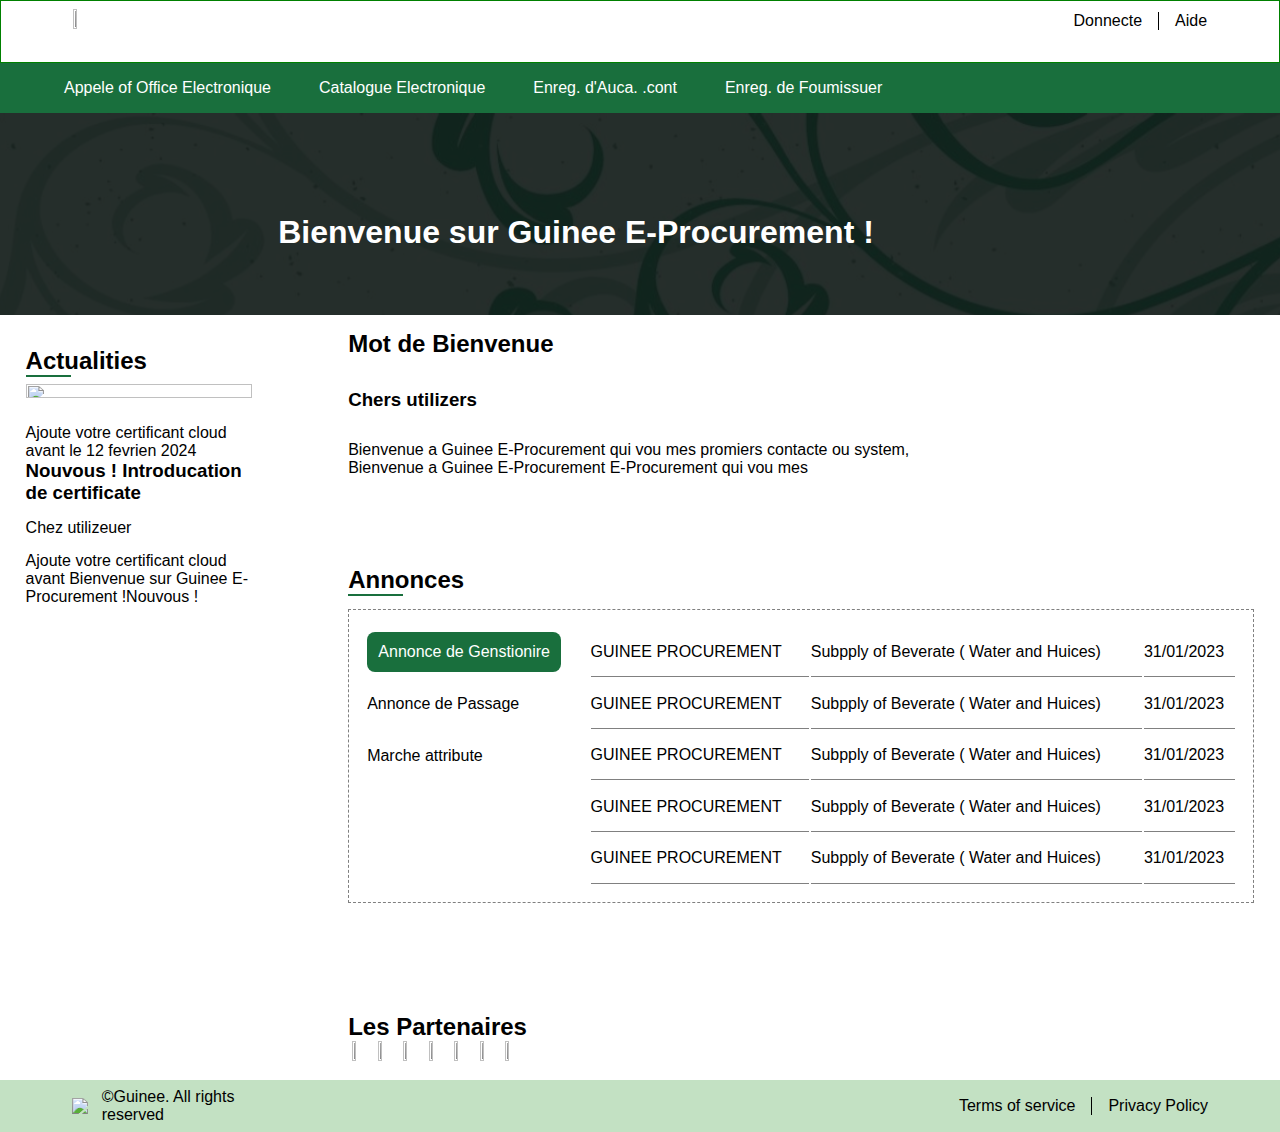
==== index.html @ f7848c7f "[fx]: files" ====
<!DOCTYPE html>
<html lang="en">

<head>
    <meta charset="UTF-8">
    <meta name="viewport" content="width=device-width, initial-scale=1.0">
    <title>Document</title>
    <link rel="stylesheet" href="./src/pages/home/index.css">
    <link rel="stylesheet" href="https://cdnjs.cloudflare.com/ajax/libs/font-awesome/6.0.0/css/all.min.css"
        integrity="sha512-9usAa10IRO0HhonpyAIVpjrylPvoDwiPUiKdWk5t3PyolY1cOd4DSE0Ga+ri4AuTroPR5aQvXU9xC6qOPnzFeg=="
        crossorigin="anonymous" referrerpolicy="no-referrer" />
</head>

<body>
    <div class="header">
        <div class="sub-header-1">
            <div class="up-header">
                <img class="up-header-logo" src="../../assets/images/gunea.png" />
                <ul>
                    <li><a href=""></a>Donnecte</li>
                    <li><a href=""></a>Aide</li>
                </ul>
            </div>
        </div>
        <div class="sub-header-2">
            <div class="nav-bar">
                <ul>
                    <li>Appele of Office Electronique</li>
                    <li>Catalogue Electronique</li>
                    <li>Enreg. d'Auca. .cont</li>
                    <li>Enreg. de Foumissuer</li>
                </ul>
            </div>
        </div>
        <div class="sub-header-3">
            <div class="sub-header-3-child">

            </div>
            <h1>Bienvenue sur Guinee E-Procurement !</h1>
        </div>
    </div>
    <div class="content-body">
        <div class="sub-content-body">
            <div class="left-content-body">
                <h2>Actualities</h2>
                <div class="left-content-body-img-content">
                    <img class="left-content-body-img" src="../../assets/images/backetbook.png" />
                    <p>Ajoute votre certificant cloud avant le 12 fevrien 2024</p>
                </div>
                <div class="bottom-left-content">
                    <h3>Nouvous ! Introducation <br> de certificate</h4>
                        <p>Chez utilizeuer</p>
                        <p>Ajoute votre certificant cloud avant Bienvenue sur Guinee E-Procurement !Nouvous !
                        </p>
                </div>

            </div>
            <div class="right-content-body">
                <div class="up-right-content-body">
                    <h2>Mot de Bienvenue</h2>
                    <h3>Chers utilizers</h3>
                    <p>Bienvenue a Guinee E-Procurement qui vou mes promiers contacte ou system, Bienvenue a Guinee
                        E-Procurement E-Procurement qui vou mes </p>
                </div>
                <div class="table-holder">
                    <h2 class="table-holder-header">Annonces</h2>
                    <span class="table-holder-span"></span>
                    <table>
                        <tr>
                            <td>
                                <span class="first-td">Annonce de Genstionire</span>
                            </td>
                            <td>GUINEE PROCUREMENT</td>
                            <td>Subpply of Beverate ( Water and Huices)</td>
                            <td>31/01/2023</td>
                        </tr>
                        <tr>
                            <td>Annonce de Passage</td>
                            <td>GUINEE PROCUREMENT</td>
                            <td>Subpply of Beverate ( Water and Huices)</td>
                            <td>31/01/2023</td>
                        </tr>
                        <tr>
                            <td>Marche attribute</td>
                            <td>GUINEE PROCUREMENT</td>
                            <td>Subpply of Beverate ( Water and Huices)</td>
                            <td>31/01/2023</td>
                        </tr>
                        <tr>
                            <td></td>
                            <td>GUINEE PROCUREMENT</td>
                            <td>Subpply of Beverate ( Water and Huices)</td>
                            <td>31/01/2023</td>
                        </tr>
                        <tr>
                            <td></td>
                            <td>GUINEE PROCUREMENT</td>
                            <td>Subpply of Beverate ( Water and Huices)</td>
                            <td>31/01/2023</td>
                        </tr>

                    </table>
                </div>
                <div class="parteners-holder">
                    <h2>Les Partenaires</h2>
                    <div class="partenaires">
                        <img src="../../assets/images/airguinee.jpeg" />
                        <img src="../../assets/images/orabank.jpeg" />
                        <img src="../../assets/images/societegeneral.png" />
                        <img src="../../assets/images/vista.jpeg" />
                        <img src="../../assets/images/societegeneral.png" />
                        <img src="../../assets/images/ballon.png" />
                        <img src="../../assets/images/guilab.jpeg" />
                    </div>
                </div>
            </div>
        </div>
    </div>
    <div class="footer">
        <div class="up-header">
            <div class="image-copyright-holder">
                <img src="../../assets/images/gunea.png" />
                <p>&copy;Guinee. All rights reserved</p>
            </div>
            <ul>
                <li><a href=""></a>Terms of service</li>
                <li><a href=""></a>Privacy Policy</li>
            </ul>
        </div>
    </div>
</body>

</html>
---- src/pages/home/index.css ----
*{
    margin: 0%;
    padding: 0%;
    box-sizing: border-box;
}


html{
    scroll-behavior: smooth;
}
body{
    font-family: sans-serif;
}

.header {
    background-color: white;
    width: 100vw;
    height: 35vh;
}

.up-header {
    display: flex;
    flex-direction: row;
    justify-content: space-between;
    width: 90%;
    justify-items: center;
    align-items: center;
    margin: auto;
    padding: 0.5em;
}
.up-header > ul {
    display:  flex;
    flex-direction: row;
    justify-content: space-between;
    gap: 1rem;
    list-style-type: none;
}

.up-header > ul > li:nth-last-child(2) {
    border: 1px solid black;
    border-top: none;
    border-bottom: none;
    border-left: none;
    padding-right: 1rem;
  
}

.sub-header-1 {
    width: 100%;
    background-color: white;
    height: 20%;
    border: 1px solid green;

}
.sub-header-2 {
    width: 100%;
    background-color: #196F3D;
    height: 16%;
    position: sticky;
    top: 0;
    z-index: 100;
}
.up-header-logo{
    width: 3%;
    height: 1%;
}

/* Mavigation bar */

.nav-bar {
    width: 90%;
    margin: auto;
    height: 100%;
}

.nav-bar > ul {
    display: flex;
    flex-direction: row;
    align-items: center;
    height: 100%;
    color: white;
    justify-content: start;
    gap: 3rem;
}

.nav-bar > ul  > li {
    list-style-type: none;
}

.sub-header-3{
    align-items: center;
    justify-content: center;
    height: 64%;
    font: bold;
    position: relative;
}

.sub-header-3-child {
    background-image: url('../../assets/images/bg.png');
    display: flex;
    align-items: center;
    justify-content: center;
    filter: brightness(18%);
    height: 100%;
    width: 100%;
    font: bold;
}
.sub-header-3 > h1 {
    position: absolute;
    margin: auto;
    width: 90%;
    top: 50%;
    color: white;
    text-align: center;
} 

.content-body {
    background-color: white;
    height: 85vh;
}
.sub-content-body {
    width: 96%;
    height: 100%;
    margin: auto;
    display: flex;
    gap: 6rem;
}
.left-content-body {
    display: flex;
    flex-direction: column;
    align-items: start;
    width: 20%;
    padding-top: 2rem;
}

.left-content-body-img{
    width: 100%;
    height: 60%;
    

}

.left-content-body-img-content{
    display: flex;
    flex-direction: column;
    align-items: start;
    gap: 1rem;
}

.left-content-body > h2 {
    border-bottom: 2px solid #196F3D;
    width: 20%;
    margin-bottom: 3%;
}


.table-holder-header{
    border-bottom: 2px solid #196F3D;
    width: 6%;
}

.right-content-body{
    height: 96%;
    margin: auto;
    width: 80%;
    display: flex;
    flex-direction: column;
    align-items: start;
    justify-content: space-between;
}
.up-right-content-body, .bottom-left-content {
    display: flex;
    flex-direction: column;
    height: 20%;
    justify-content: space-between;
    /* gap: 2rem; */
}

.up-right-content-body {
    width: 70%;
}
.table-holder {
    width: 100%;
    height: 40%;

}

.table-holder > table {
    width: 100%;
    height: 100%;
    border: 0.5px dashed grey;
    margin-top: 0.8rem;
    padding: 1rem;
}
.first-td {
    background-color: #196F3D;
    text-align: center;
    color: white;
    border-radius: 0.5rem;
    /* width: 80%; */
    padding: 0.7rem;
    height: 100%;
}
table > td {
    text-align: center;
}

tr > td:nth-last-child(1), td:nth-last-child(3),td:nth-last-child(2){
    border-bottom: 0.3px solid grey;
}

/* parteners */

.partenaires {
    display: flex;
    flex-direction: row;
    justify-content: space-around;
    align-items: center;

    
}
.partenaires > img {
    width: 10%;
    height: 10%;
}
.parteners-holder {
    padding-top: 4rem;
}

.image-copyright-holder{
    height: 100%;
    display: flex;
    justify-content: start;
    align-items: center;
    gap: 0.5rem;
}
.image-copyright-holder > img {
    width: 10%;
}
.footer {
    width: 100%;
    background-color: rgba(0, 128, 0, 0.237);
    height: 20%;
}
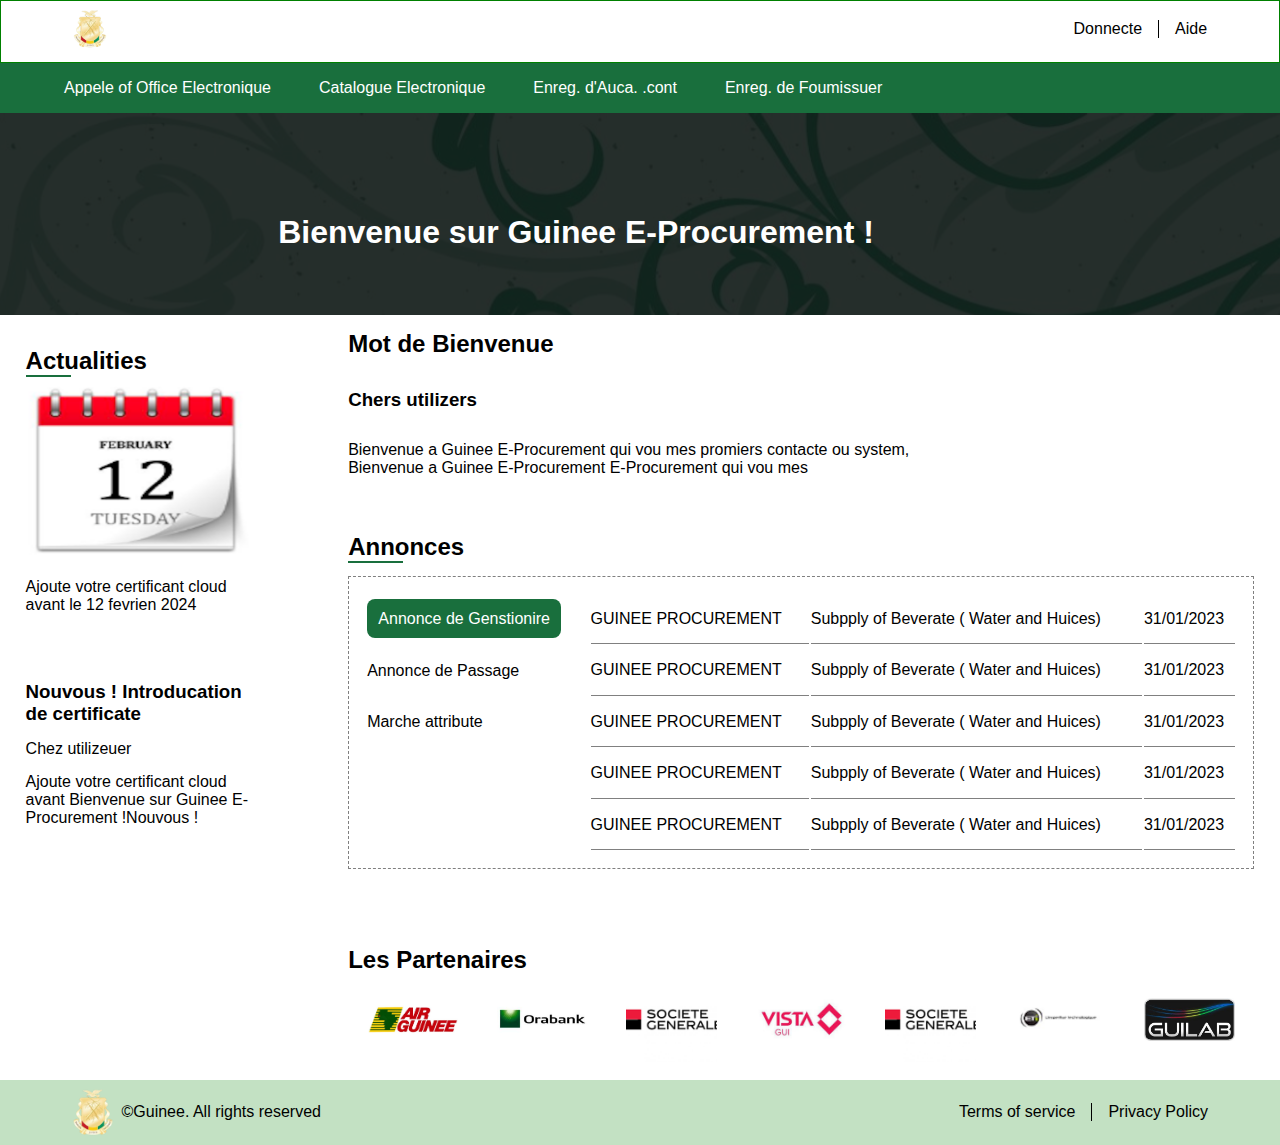
==== commit 2ef519fa: "[fx]: iamges" ====
--- a/index.html
+++ b/index.html
@@ -15,7 +15,7 @@
     <div class="header">
         <div class="sub-header-1">
             <div class="up-header">
-                <img class="up-header-logo" src="../../assets/images/gunea.png" />
+                <img class="up-header-logo" src="./src/assets/images/gunea.png" />
                 <ul>
                     <li><a href=""></a>Donnecte</li>
                     <li><a href=""></a>Aide</li>
@@ -44,7 +44,7 @@
             <div class="left-content-body">
                 <h2>Actualities</h2>
                 <div class="left-content-body-img-content">
-                    <img class="left-content-body-img" src="../../assets/images/backetbook.png" />
+                    <img class="left-content-body-img" src="./src/assets/images/backetbook.png" />
                     <p>Ajoute votre certificant cloud avant le 12 fevrien 2024</p>
                 </div>
                 <div class="bottom-left-content">
@@ -104,13 +104,13 @@
                 <div class="parteners-holder">
                     <h2>Les Partenaires</h2>
                     <div class="partenaires">
-                        <img src="../../assets/images/airguinee.jpeg" />
-                        <img src="../../assets/images/orabank.jpeg" />
-                        <img src="../../assets/images/societegeneral.png" />
-                        <img src="../../assets/images/vista.jpeg" />
-                        <img src="../../assets/images/societegeneral.png" />
-                        <img src="../../assets/images/ballon.png" />
-                        <img src="../../assets/images/guilab.jpeg" />
+                        <img src="./src/assets/images/airguinee.jpeg" />
+                        <img src="./src/assets/images/orabank.jpeg" />
+                        <img src="./src/assets/images/societegeneral.png" />
+                        <img src="./src/assets/images/vista.jpeg" />
+                        <img src="./src/assets/images/societegeneral.png" />
+                        <img src="./src/assets/images/ballon.png" />
+                        <img src="./src/assets/images/guilab.jpeg" />
                     </div>
                 </div>
             </div>
@@ -119,7 +119,7 @@
     <div class="footer">
         <div class="up-header">
             <div class="image-copyright-holder">
-                <img src="../../assets/images/gunea.png" />
+                <img src="./src/assets/images/gunea.png" />
                 <p>&copy;Guinee. All rights reserved</p>
             </div>
             <ul>
